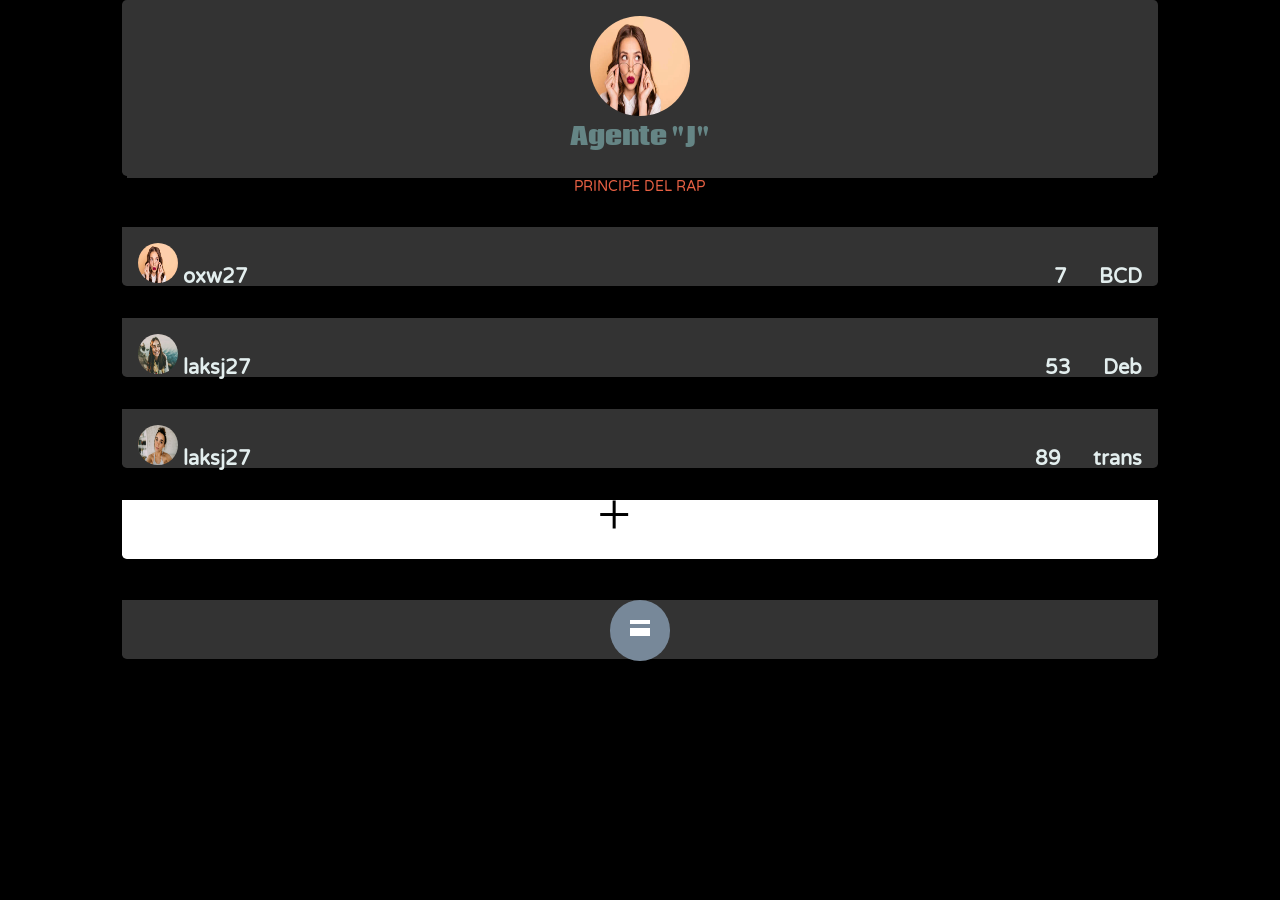
==== pag2.html @ d4622cc5 "first commit" ====
<!DOCTYPE html>
<html lang="es">
<head>
  <meta charset="UTF-8">
  <meta http-equiv="X-UA-Compatible" content="IE=edge">
  <meta name="viewport" content="width=device-width, initial-scale=1.0">
  <link rel="stylesheet" href="./style.css">
  <title>tricibank</title>
</head>
<body>
  <div class="user-profile">
    <img class="avatar"
      src=".//128974420-retrato-de-primer-plano-de-ella-bonita-atractiva-encantadora-bastante-profesional-hábil-dama-de-cabe.webp"
      alt="Ash" />
    <div class="username">Agente "J"</div>
    <div class="bio">
      PRINCIPE DEL RAP
    </div>
    <div class="description">
    </div>
    <ul class="data">
      <li>
        <span><img class="entypo-heart"
            src="./128974420-retrato-de-primer-plano-de-ella-bonita-atractiva-encantadora-bastante-profesional-hábil-dama-de-cabe.webp">
          oxw27</span>
      </li>
      <li>
        <span class=> 7</span>
      </li>
      <li>
        <span class="entypo-user"> BCD</span>
      </li>
    </ul>
    <ul class="data">
      <li>
        <span><img class="entypo-heart" src="./5fa43a4a54014.jpeg"> laksj27</span>
      </li>
      <li>
        <span class=> 53</span>
      </li>
      <li>
        <span class="entypo-user"> Deb</span>
      </li>
    </ul>
    <ul class="data">
      <li>
        <span><img class="entypo-heart" src=".//piba 1.jpg"> laksj27</span>
      </li>
      <li>
        <span class=> 89</span>
      </li>
      <li>
        <span class="entypo-user">trans</span>
      </li>
    </ul>
    <ul class="data2">
      <li class="
        mas">
        <a href="./pag3.html">+ </a>
      </li>
    </ul>
    <ul class="data">
        <span class="+">
          <nav class="menu">
            <ul>
              <li><a href="./pag3.html">Products</a></li>
              <li><a href="./pag2.html">My Profile</a></li>
              <li><a href="#careers">Coins</a></li>
              <li><a href="#about">About</a></li>
              <li><a href="index.html">Home</a></li>
            </ul>
          </nav>
        </span>
      </ul>
  </div>

</body>
© 2022 GitHub, Inc.
Terms
---- style.css ----
@import url(https://fonts.googleapis.com/css?family=Raleway|Varela+Round|Coda);
@import url(http://weloveiconfonts.com/api/?family=entypo);
[class*="entypo-"]:before {
    font-family: 'entypo', sans-serif;
}
* {
    padding: 0;
    margin: 0;
}
body {
    background: black;
    width: 90%;
    margin-left: auto;
    margin-right: auto;
}
.wrapper img{
    height: 100px;
    width: 100px;
    border-radius: 50%;
  }
  .wrapper {
    border-radius: 0 0 .3em .3em;
    display: grid;
    grid-template-columns:  1fr 1fr 1fr;
    grid-column-gap: 2em;
    grid-row-gap: 3em;
    margin-left: auto;
    margin-right: auto;
    width: 90%;
    padding-left: 1em;
    padding-right: 1em;
    padding-bottom: 2em;
    background: #333;
    margin-left: auto;
    margin-right: auto;
  }
.title-pen {
    color: #333;
    font-family: "Coda", sans-serif;
    text-align: center;
}
.title-pen span {
    color: #55acee;
}
.user-profile {
    margin: auto;
    width: 90%;
    height: 100%;
    height: 11em;
    background: #333;
    border-radius: .3em;
}
.user-profile2 {
    margin: auto;
    width: 70%;
    height: 100%;
    height: 11em;
    background: #333;
    border-radius: .3em;
}
.user-profile .username {
    width: 99%;
    margin: auto;
    background: #333;
    text-align: center;
    margin-top: -0.5em;
    color: #658585;
    font-size: 1.50em;
    font-family: "Coda", sans-serif;
    font-weight: bold;
    padding-bottom: 1em;
}
.user-profile .bio {
    margin: auto;
    text-align: center;
    color: #e76043;
    font-size: .87em;
    font-family: "varela round", sans-serif;
}
.user-profile>.description {
    margin: auto;
    text-align: center;
    width: 14em;
    color: #c0c5c5;
    font-size: .87em;
    font-family: "varela round", sans-serif;
}
.user-profile>img.avatar {
    padding: 1em;
    margin-left: auto;
    margin-right: auto;
    height: 8.23em;
    width: 8.23em;
    display: grid;
}
.user-profile2>a img.avatar3 {
    padding: 1em;
    margin-left: auto;
    margin-right: auto;
    height: 11em;
    width: 11em;
    display: grid;
    border-radius: 50%;
    margin-top: 2em;
}
.user-profile2>a img.avatar2 {
    padding: 1em;
    margin-left: auto;
    margin-right: auto;
    height: 10.8em;
    width: 10.8em;
    display: grid;
    border: dotted 1px wheat;
}
.user-profile .description .data img {
    border-radius: 50%;
    width: 100px;
    height: 100px;
}
.user-profile ul.data {
    margin: 2em auto;
    height: 3.70em;
    background: #333;
    text-align: end;
    border-radius: 0 0 .3em .3em;
}
.user-profile ul.data2 {
    margin: 2em auto;
    height: 3.70em;
    background: white;
    text-align: end;
    border-radius: 0 0 .3em .3em;
}
.mas a{ 
    margin-left: auto ;
    margin-right: auto;
    position: absolute;
    text-decoration: none;
    font-size: 60px;
    left: 5.2em;
    top: 8em;
    height: min-content;
    color: black;
    margin-bottom: 2em;}
.user-profile li {
    margin: 0 auto;
    padding: 1em;
    width: 99%;
    display: table-cell;
    text-align: start;
}
.user-profile img{
    border-radius: 50%;
    width: 40px;
    height: 40px;
}
.user-profile span {
    margin-left: auto;
    margin-right: auto;
    font-family: "varela round", sans-serif;
    color: #e3eeee;
    white-space: nowrap;
    font-size: 1.27em;
    font-weight: bold;
    padding-bottom: 0.5em ;
}
.user-profile span:hover {
    color: #daebea;
}
footer>h1 {
    display: block;
    text-align: center;
    clear: both;
    font-family: "Coda", sans-serif;
    color: #343f3d;
    line-height: 6;
    font-size: 1.6em;
}
footer>h1 a {
    text-decoration: none;
    color: gray;
}
*,
*:before,
*:after {
    -moz-box-sizing: border-box;
    -webkit-box-sizing: border-box;
    box-sizing: border-box;
}
form {
    width: 90%;
    margin: 10px auto;
    padding: 1vw;
    background: #333;
    border-radius: 8px;
}
h1 {
    margin: 0 0 30px 0;
    text-align: center;
}
input[type="text"],
input[type="password"],
input[type="date"],
input[type="datetime"],
input[type="email"],
input[type="number"],
input[type="search"],
input[type="tel"],
input[type="time"],
input[type="url"],
textarea,
select {
    background: #333;
    border: none;
    font-size: 16px;
    height: 10px;
    margin: 0;
    outline: 0;
    padding: 1em;
    width: 100%;
    background-color: #e8eeef;
    color: #8a97a0;
    box-shadow: 0 1px 0 rgba(0, 0, 0, 0.03) inset;
    margin-bottom: 30px;
    margin-top: 1em;
}
input[type="radio"],
input[type="checkbox"] {
     margin: 0 4px 8px 0;
}
select {
    padding: 6px;
    height: 32px;
    border-radius: 2px;
}
button {
    padding: 19px 39px 18px 39px;
    color: #FFF;
    background-color: #333;
    font-size: 18px;
    text-align: end;
    font-style: normal;
    border-radius: 5px;
    width: 100%;
    border: 1px solid #3ac162;
    border-width: 1px 1px 3px;
    box-shadow: 0 -1px 0 rgba(255, 255, 255, 0.1) inset;
    margin-bottom: 10px;
}
fieldset {
    margin-bottom: 30px;
    border: none;
}
legend {
    width: 100%;
    font-size: 1.6em;
    margin-bottom: 20px;
}
label {
    display: block;
    margin-bottom: 8px;
}
label.light {
    font-weight: 300;
    display: inline;
}
.number {
    background-color: #5fcf80;
    color: #fff;
    height: 30px;
    width: 30px;
    display: inline-block;
    font-size: 0.8em;
    margin-right: 4px;
    line-height: 30px;
    text-align: center;
    text-shadow: 0 1px 0 rgba(255, 255, 255, 0.2);
    border-radius: 100%;
}
.menu {
    position: relative;
    background: lightslategray;
    width: 3em;
    height: 3em;
    border-radius: 5em;
    margin: auto;
    margin-top: 2em;
    margin-bottom: 5em;
    cursor: pointer;
}
.menu:after {
    content: "";
    position: absolute;
    top: 1em;
    left: 1em;
    width: 1em;
    height: 0.2em;
    border-top: 0.6em double #fff;
    border-bottom: 0.2em solid #fff;
}
.menu ul {
    list-style: none;
    padding: 0;
}
.menu li {
    width: 5em;
    height: 1.4em;
    padding: 0.2em;
    margin-top: 0.2em;
    text-align: center;
    border-top-right-radius: 0.5em;
    border-bottom-right-radius: 0.5em;
    transition: all 1s;
    background: #333;
    opacity: 0;
    z-index: -1;
}
.menu:hover li {
    opacity: 1;
}
.menu:hover ul::before {
    position: absolute;
    content: "";
    width: 0;
    height: 0;
    display: block;
    left: 50%;
    top: -5.0em;
    border-width: 6.5em;
    border-radius: 0 7.5em 7.5em 0;
    border-left: 0;
    border-style: solid;
    border-color: rgba(0, 0, 0, 0.01);
    z-index: -1;
    cursor: default;
}
.menu a {
    color: white;
    text-decoration: none;
    line-height: 1.5em;
}
.menu a {
    color: white;
    text-decoration: none;
}
.menu ul {
    transform: rotate(180deg) translateY(-2em);
    transition: 1s all;
}
.menu:hover ul {
    transform: rotate(0deg) translateY(-1em);
}
.menu li:hover {
    background: #343f3d;
    z-index: 10;
}
.menu li:nth-of-type(1) {
    transform: rotate(-90deg);
    position: absolute;
    left: -1.2em;
    top: -4.2em;
}
.menu li:nth-of-type(2) {
    transform: rotate(-45deg);
    position: absolute;
    left: 2em;
    top: -3em;
}
.menu li:nth-of-type(3) {
    position: absolute;
    left: 3.4em;
    top: 0.3em;
}
.menu li:nth-of-type(4) {
    transform: rotate(45deg);
    position: absolute;
    left: 2em;
    top: 3.7em;
}
.menu li:nth-of-type(5) {
    transform: rotate(90deg);
    position: absolute;
    left: -1.2em;
    top: 5em;
}
.hint {
    text-align: center;
}
@media screen and (min-width: 980px) {
    form {
        max-width: 480px;  
    }
    .mas a{ 
        left: 46.66669%;
    }
    .wrapper {
        grid-template-columns:  1fr 1fr 1fr 1fr;
        margin-left: auto;
        margin-right: auto;
        padding-left: 10%; ;

    }
}
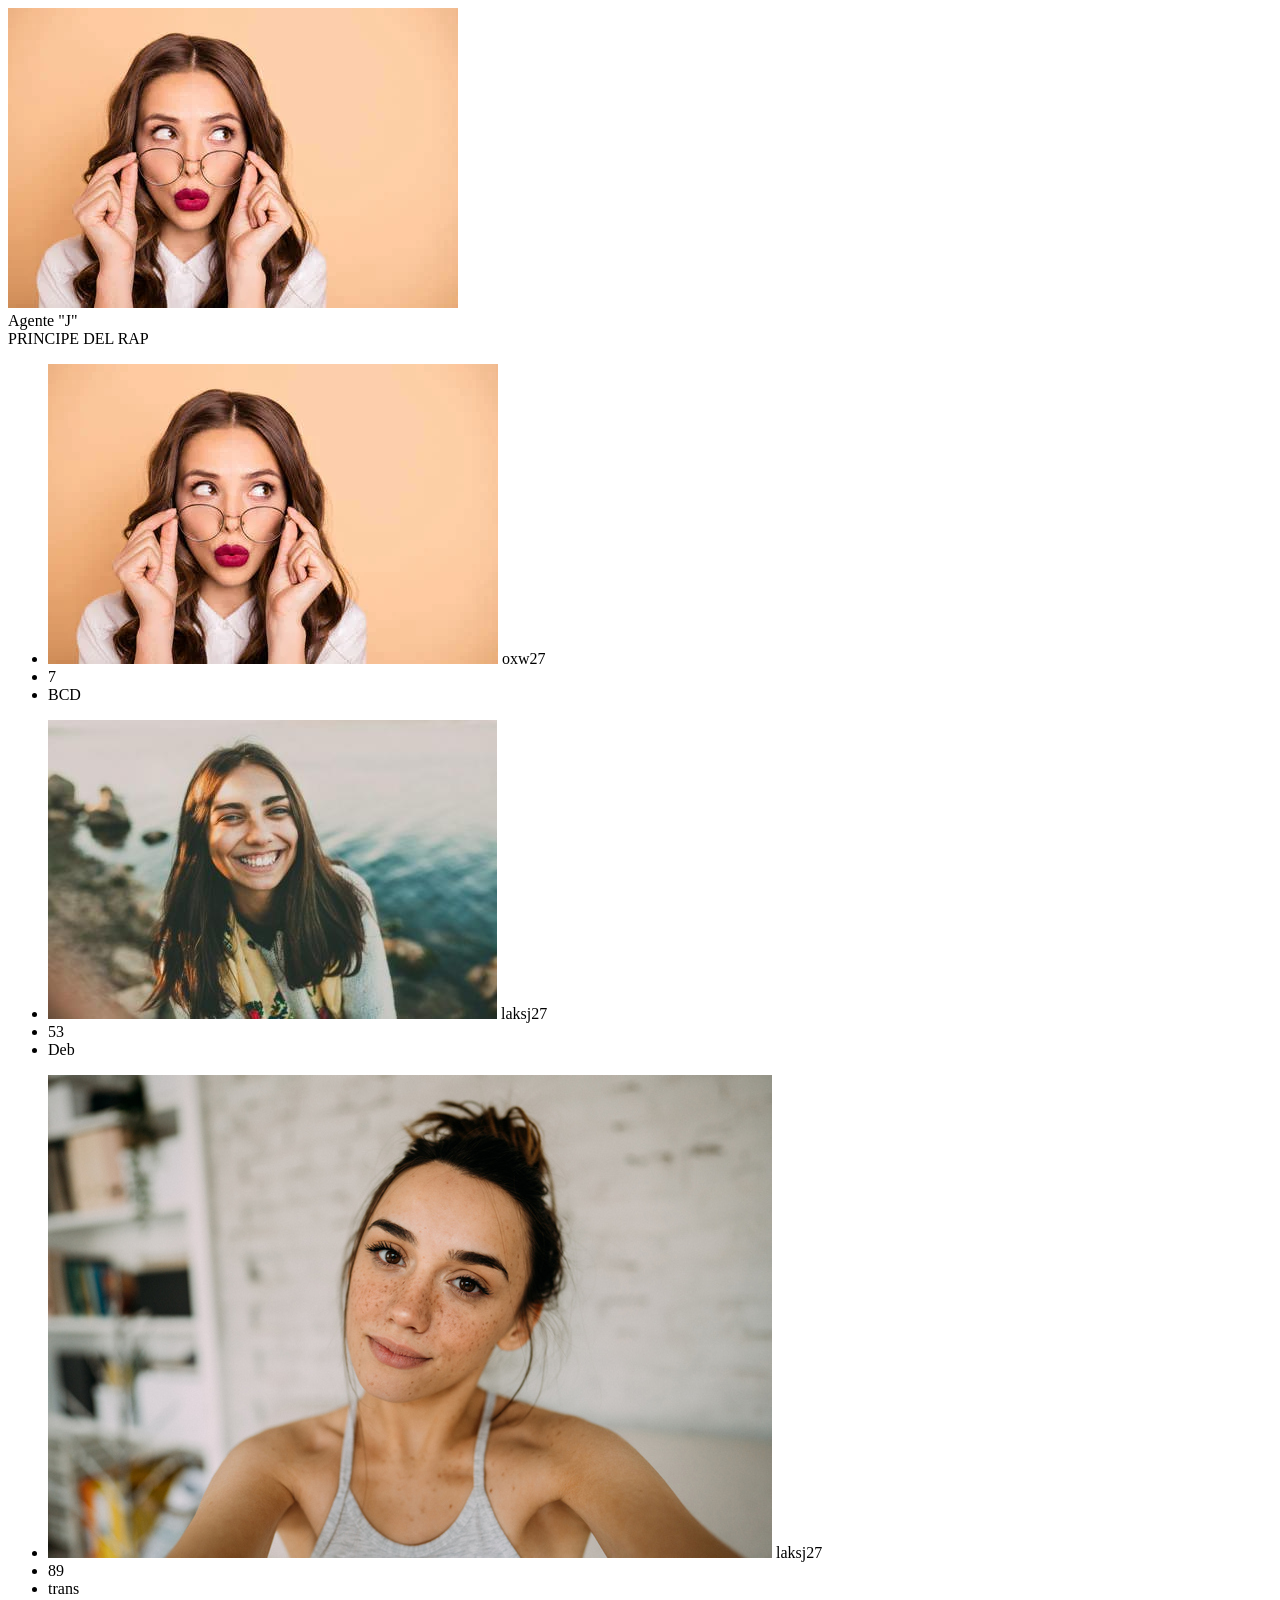
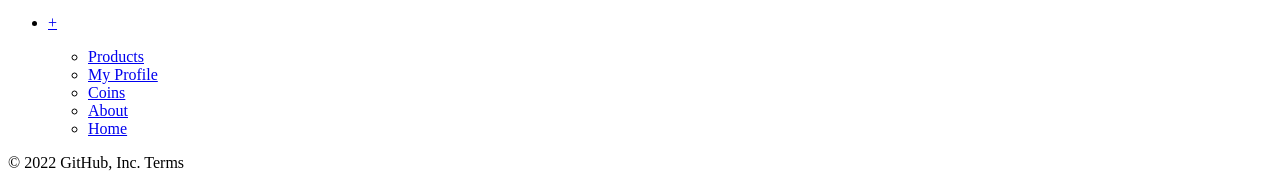
==== commit 1fa1e660: "Add files via upload" ====
--- a/pag2.html
+++ b/pag2.html
@@ -1,79 +1,79 @@
-<!DOCTYPE html>
-<html lang="es">
-<head>
-  <meta charset="UTF-8">
-  <meta http-equiv="X-UA-Compatible" content="IE=edge">
-  <meta name="viewport" content="width=device-width, initial-scale=1.0">
-  <link rel="stylesheet" href="./style.css">
-  <title>tricibank</title>
-</head>
-<body>
-  <div class="user-profile">
-    <img class="avatar"
-      src=".//128974420-retrato-de-primer-plano-de-ella-bonita-atractiva-encantadora-bastante-profesional-hábil-dama-de-cabe.webp"
-      alt="Ash" />
-    <div class="username">Agente "J"</div>
-    <div class="bio">
-      PRINCIPE DEL RAP
-    </div>
-    <div class="description">
-    </div>
-    <ul class="data">
-      <li>
-        <span><img class="entypo-heart"
-            src="./128974420-retrato-de-primer-plano-de-ella-bonita-atractiva-encantadora-bastante-profesional-hábil-dama-de-cabe.webp">
-          oxw27</span>
-      </li>
-      <li>
-        <span class=> 7</span>
-      </li>
-      <li>
-        <span class="entypo-user"> BCD</span>
-      </li>
-    </ul>
-    <ul class="data">
-      <li>
-        <span><img class="entypo-heart" src="./5fa43a4a54014.jpeg"> laksj27</span>
-      </li>
-      <li>
-        <span class=> 53</span>
-      </li>
-      <li>
-        <span class="entypo-user"> Deb</span>
-      </li>
-    </ul>
-    <ul class="data">
-      <li>
-        <span><img class="entypo-heart" src=".//piba 1.jpg"> laksj27</span>
-      </li>
-      <li>
-        <span class=> 89</span>
-      </li>
-      <li>
-        <span class="entypo-user">trans</span>
-      </li>
-    </ul>
-    <ul class="data2">
-      <li class="
-        mas">
-        <a href="./pag3.html">+ </a>
-      </li>
-    </ul>
-    <ul class="data">
-        <span class="+">
-          <nav class="menu">
-            <ul>
-              <li><a href="./pag3.html">Products</a></li>
-              <li><a href="./pag2.html">My Profile</a></li>
-              <li><a href="#careers">Coins</a></li>
-              <li><a href="#about">About</a></li>
-              <li><a href="index.html">Home</a></li>
-            </ul>
-          </nav>
-        </span>
-      </ul>
-  </div>
-
-</body>
-© 2022 GitHub, Inc.
-Terms
+<!DOCTYPE html>
+<html lang="es">
+<head>
+  <meta charset="UTF-8">
+  <meta http-equiv="X-UA-Compatible" content="IE=edge">
+  <meta name="viewport" content="width=device-width, initial-scale=1.0">
+  <link rel="stylesheet" href="./style.css">
+  <title>tricibank</title>
+</head>
+<body>
+  <div class="user-profile">
+    <img class="avatar"
+      src=".//128974420-retrato-de-primer-plano-de-ella-bonita-atractiva-encantadora-bastante-profesional-hábil-dama-de-cabe.webp"
+      alt="Ash" />
+    <div class="username">Agente "J"</div>
+    <div class="bio">
+      PRINCIPE DEL RAP
+    </div>
+    <div class="description">
+    </div>
+    <ul class="data">
+      <li>
+        <span><img class="entypo-heart"
+            src="./128974420-retrato-de-primer-plano-de-ella-bonita-atractiva-encantadora-bastante-profesional-hábil-dama-de-cabe.webp">
+          oxw27</span>
+      </li>
+      <li>
+        <span class=> 7</span>
+      </li>
+      <li>
+        <span class="entypo-user"> BCD</span>
+      </li>
+    </ul>
+    <ul class="data">
+      <li>
+        <span><img class="entypo-heart" src="./5fa43a4a54014.jpeg"> laksj27</span>
+      </li>
+      <li>
+        <span class=> 53</span>
+      </li>
+      <li>
+        <span class="entypo-user"> Deb</span>
+      </li>
+    </ul>
+    <ul class="data">
+      <li>
+        <span><img class="entypo-heart" src=".//piba 1.jpg"> laksj27</span>
+      </li>
+      <li>
+        <span class=> 89</span>
+      </li>
+      <li>
+        <span class="entypo-user">trans</span>
+      </li>
+    </ul>
+    <ul class="data2">
+      <li class="
+        mas">
+        <a href="./pag3.html">+ </a>
+      </li>
+    </ul>
+    <ul class="data">
+        <span class="+">
+          <nav class="menu">
+            <ul>
+              <li><a href="./pag3.html">Products</a></li>
+              <li><a href="./pag2.html">My Profile</a></li>
+              <li><a href="#careers">Coins</a></li>
+              <li><a href="#about">About</a></li>
+              <li><a href="index.html">Home</a></li>
+            </ul>
+          </nav>
+        </span>
+      </ul>
+  </div>
+
+</body>
+© 2022 GitHub, Inc.
+Terms
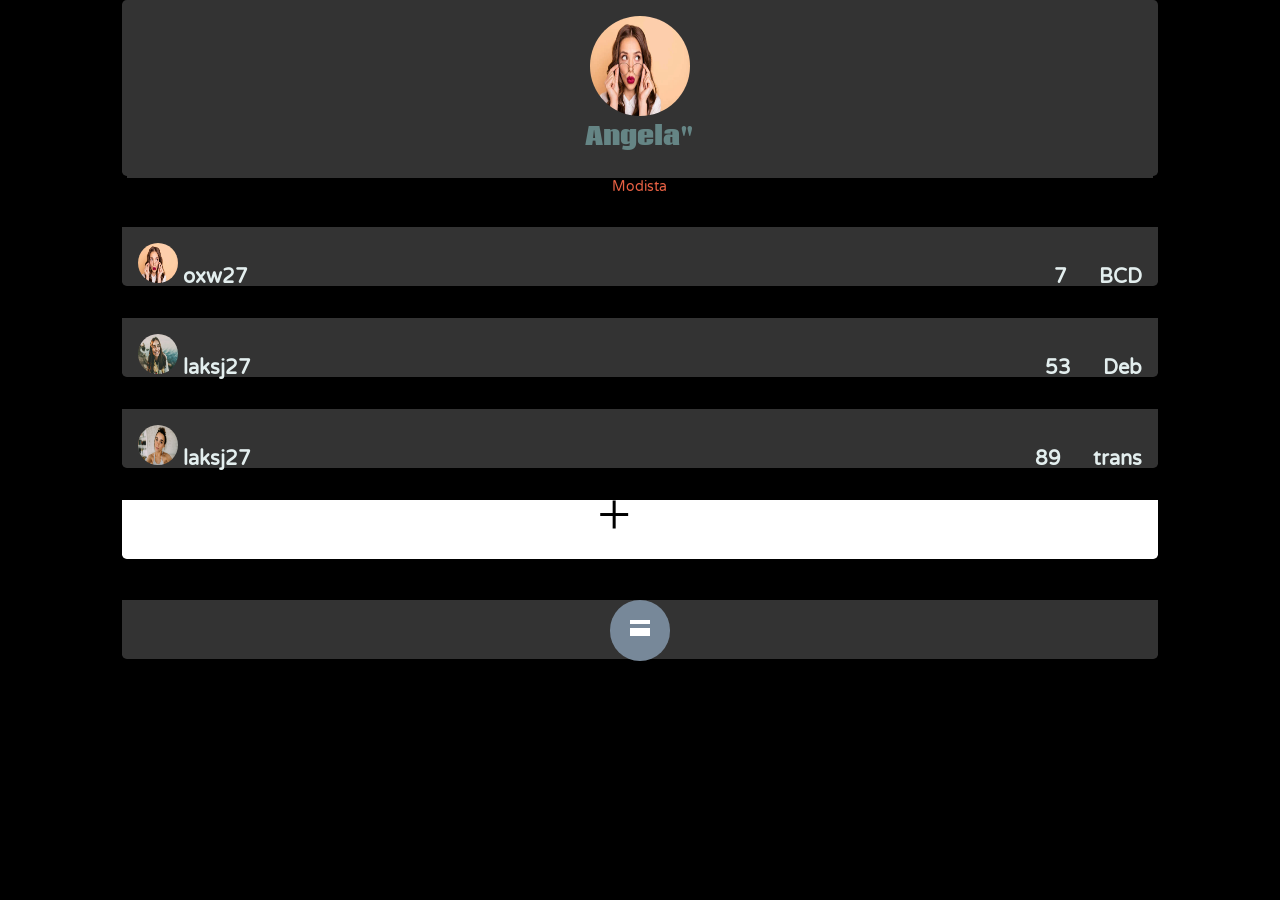
==== commit 9d8993b2: "Update pag2.html" ====
--- a/pag2.html
+++ b/pag2.html
@@ -12,9 +12,9 @@
     <img class="avatar"
       src=".//128974420-retrato-de-primer-plano-de-ella-bonita-atractiva-encantadora-bastante-profesional-hábil-dama-de-cabe.webp"
       alt="Ash" />
-    <div class="username">Agente "J"</div>
+    <div class="username">Angela"</div>
     <div class="bio">
-      PRINCIPE DEL RAP
+      Modista
     </div>
     <div class="description">
     </div>
--- a/style.css
+++ b/style.css
@@ -0,0 +1,403 @@
+@import url(https://fonts.googleapis.com/css?family=Raleway|Varela+Round|Coda);
+@import url(http://weloveiconfonts.com/api/?family=entypo);
+[class*="entypo-"]:before {
+    font-family: 'entypo', sans-serif;
+}
+* {
+    padding: 0;
+    margin: 0;
+}
+body {
+    background: black;
+    width: 90%;
+    margin-left: auto;
+    margin-right: auto;
+}
+.wrapper img{
+    height: 80px;
+    width: 4em;
+    border-radius: 50%;
+  }
+  .wrapper {
+    border-radius: 0 0 .3em .3em;
+    display: grid;
+    grid-template-columns:  1fr 1fr 1fr;
+    grid-column-gap: 2em;
+    grid-row-gap: 3em;
+    margin-left: auto;
+    margin-right: auto;
+    width: 90%;
+    padding-left: 1em;
+    padding-right: 1em;
+    padding-bottom: 2em;
+    background: #333;
+    margin-left: auto;
+    margin-right: auto;
+  }
+.title-pen {
+    color: #333;
+    font-family: "Coda", sans-serif;
+    text-align: center;
+}
+.title-pen span {
+    color: #55acee;
+}
+.user-profile {
+    margin: auto;
+    width: 90%;
+    height: 100%;
+    height: 11em;
+    background: #333;
+    border-radius: .3em;
+}
+.user-profile2 {
+    margin: auto;
+    width: 70%;
+    height: 100%;
+    height: 11em;
+    background: #333;
+    border-radius: .3em;
+}
+.user-profile .username {
+    width: 99%;
+    margin: auto;
+    background: #333;
+    text-align: center;
+    margin-top: -0.5em;
+    color: #658585;
+    font-size: 1.50em;
+    font-family: "Coda", sans-serif;
+    font-weight: bold;
+    padding-bottom: 1em;
+}
+.user-profile .bio {
+    margin: auto;
+    text-align: center;
+    color: #e76043;
+    font-size: .87em;
+    font-family: "varela round", sans-serif;
+}
+.user-profile>.description {
+    margin: auto;
+    text-align: center;
+    width: 14em;
+    color: #c0c5c5;
+    font-size: .87em;
+    font-family: "varela round", sans-serif;
+}
+.user-profile>img.avatar {
+    padding: 1em;
+    margin-left: auto;
+    margin-right: auto;
+    height: 8.23em;
+    width: 8.23em;
+    display: grid;
+}
+.user-profile2>a img.avatar3 {
+    padding: 1em;
+    margin-left: auto;
+    margin-right: auto;
+    height: 11em;
+    width: 11em;
+    display: grid;
+    border-radius: 50%;
+    margin-top: 2em;
+}
+.user-profile2>a img.avatar2 {
+    padding: 1em;
+    margin-left: auto;
+    margin-right: auto;
+    height: 10.8em;
+    width: 10.8em;
+    display: grid;
+    border: dotted 1px wheat;
+}
+.user-profile .description .data img {
+    border-radius: 50%;
+    width: 100px;
+    height: 100px;
+}
+.user-profile ul.data {
+    margin: 2em auto;
+    height: 3.70em;
+    background: #333;
+    text-align: end;
+    border-radius: 0 0 .3em .3em;
+}
+.user-profile ul.data2 {
+    margin: 2em auto;
+    height: 3.70em;
+    background: white;
+    text-align: end;
+    border-radius: 0 0 .3em .3em;
+}
+.mas a{ 
+    margin-left: auto ;
+    margin-right: auto;
+    position: absolute;
+    text-decoration: none;
+    font-size: 60px;
+    left: 2.7em;
+    top: 8em;
+    height: min-content;
+    color: black;
+    margin-bottom: 2em;}
+.user-profile li {
+    margin: 0 auto;
+    padding: 1em;
+    width: 99%;
+    display: table-cell;
+    text-align: start;
+}
+.user-profile img{
+    border-radius: 50%;
+    width: 40px;
+    height: 40px;
+}
+.user-profile span {
+    margin-left: auto;
+    margin-right: auto;
+    font-family: "varela round", sans-serif;
+    color: #e3eeee;
+    white-space: nowrap;
+    font-size: 1.27em;
+    font-weight: bold;
+    padding-bottom: 0.5em ;
+}
+.user-profile span:hover {
+    color: #daebea;
+}
+footer>h1 {
+    display: block;
+    text-align: center;
+    clear: both;
+    font-family: "Coda", sans-serif;
+    color: #343f3d;
+    line-height: 6;
+    font-size: 1.6em;
+}
+footer>h1 a {
+    text-decoration: none;
+    color: gray;
+}
+*,
+*:before,
+*:after {
+    -moz-box-sizing: border-box;
+    -webkit-box-sizing: border-box;
+    box-sizing: border-box;
+}
+form {
+    width: 90%;
+    margin: 10px auto;
+    padding: 1vw;
+    background: #333;
+    border-radius: 8px;
+}
+h1 {
+    margin: 0 0 30px 0;
+    text-align: center;
+}
+input[type="text"],
+input[type="password"],
+input[type="date"],
+input[type="datetime"],
+input[type="email"],
+input[type="number"],
+input[type="search"],
+input[type="tel"],
+input[type="time"],
+input[type="url"],
+textarea,
+select {
+    background: #333;
+    border: none;
+    font-size: 16px;
+    height: 10px;
+    margin: 0;
+    outline: 0;
+    padding: 1em;
+    width: 100%;
+    background-color: #e8eeef;
+    color: #8a97a0;
+    box-shadow: 0 1px 0 rgba(0, 0, 0, 0.03) inset;
+    margin-bottom: 30px;
+    margin-top: 1em;
+}
+input[type="radio"],
+input[type="checkbox"] {
+     margin: 0 4px 8px 0;
+}
+select {
+    padding: 6px;
+    height: 32px;
+    border-radius: 2px;
+}
+button {
+    padding: 19px 39px 18px 39px;
+    color: #FFF;
+    background-color: #333;
+    font-size: 18px;
+    text-align: end;
+    font-style: normal;
+    border-radius: 5px;
+    width: 100%;
+    border: 1px solid #3ac162;
+    border-width: 1px 1px 3px;
+    box-shadow: 0 -1px 0 rgba(255, 255, 255, 0.1) inset;
+    margin-bottom: 10px;
+}
+fieldset {
+    margin-bottom: 30px;
+    border: none;
+}
+legend {
+    width: 100%;
+    font-size: 1.6em;
+    margin-bottom: 20px;
+}
+label {
+    display: block;
+    margin-bottom: 8px;
+}
+label.light {
+    font-weight: 300;
+    display: inline;
+}
+.number {
+    background-color: #5fcf80;
+    color: #fff;
+    height: 30px;
+    width: 30px;
+    display: inline-block;
+    font-size: 0.8em;
+    margin-right: 4px;
+    line-height: 30px;
+    text-align: center;
+    text-shadow: 0 1px 0 rgba(255, 255, 255, 0.2);
+    border-radius: 100%;
+}
+.menu {
+    position: relative;
+    background: lightslategray;
+    width: 3em;
+    height: 3em;
+    border-radius: 5em;
+    margin: auto;
+    margin-top: 2em;
+    margin-bottom: 5em;
+    cursor: pointer;
+}
+.menu:after {
+    content: "";
+    position: absolute;
+    top: 1em;
+    left: 1em;
+    width: 1em;
+    height: 0.2em;
+    border-top: 0.6em double #fff;
+    border-bottom: 0.2em solid #fff;
+}
+.menu ul {
+    list-style: none;
+    padding: 0;
+}
+.menu li {
+    width: 5em;
+    height: 1.4em;
+    padding: 0.2em;
+    margin-top: 0.2em;
+    text-align: center;
+    border-top-right-radius: 0.5em;
+    border-bottom-right-radius: 0.5em;
+    transition: all 1s;
+    background: #333;
+    opacity: 0;
+    z-index: -1;
+}
+.menu:hover li {
+    opacity: 1;
+}
+.menu:hover ul::before {
+    position: absolute;
+    content: "";
+    width: 0;
+    height: 0;
+    display: block;
+    left: 50%;
+    top: -5.0em;
+    border-width: 6.5em;
+    border-radius: 0 7.5em 7.5em 0;
+    border-left: 0;
+    border-style: solid;
+    border-color: rgba(0, 0, 0, 0.01);
+    z-index: -1;
+    cursor: default;
+}
+.menu a {
+    color: white;
+    text-decoration: none;
+    line-height: 1.5em;
+}
+.menu a {
+    color: white;
+    text-decoration: none;
+}
+.menu ul {
+    transform: rotate(180deg) translateY(-2em);
+    transition: 1s all;
+}
+.menu:hover ul {
+    transform: rotate(0deg) translateY(-1em);
+}
+.menu li:hover {
+    background: #343f3d;
+    z-index: 10;
+}
+.menu li:nth-of-type(1) {
+    transform: rotate(-90deg);
+    position: absolute;
+    left: -1.2em;
+    top: -4.2em;
+}
+.menu li:nth-of-type(2) {
+    transform: rotate(-45deg);
+    position: absolute;
+    left: 2em;
+    top: -3em;
+}
+.menu li:nth-of-type(3) {
+    position: absolute;
+    left: 3.4em;
+    top: 0.3em;
+}
+.menu li:nth-of-type(4) {
+    transform: rotate(45deg);
+    position: absolute;
+    left: 2em;
+    top: 3.7em;
+}
+.menu li:nth-of-type(5) {
+    transform: rotate(90deg);
+    position: absolute;
+    left: -1.2em;
+    top: 5em;
+}
+.hint {
+    text-align: center;
+}
+@media screen and (min-width: 980px) {
+    form {
+        max-width: 480px;  
+    }
+    .mas a{ 
+        left: 46.66669%;
+    }
+    .wrapper {
+        grid-template-columns:  1fr 1fr 1fr 1fr;
+        margin-left: auto;
+        margin-right: auto;
+        padding-left: 10%; ;
+
+    }
+}
